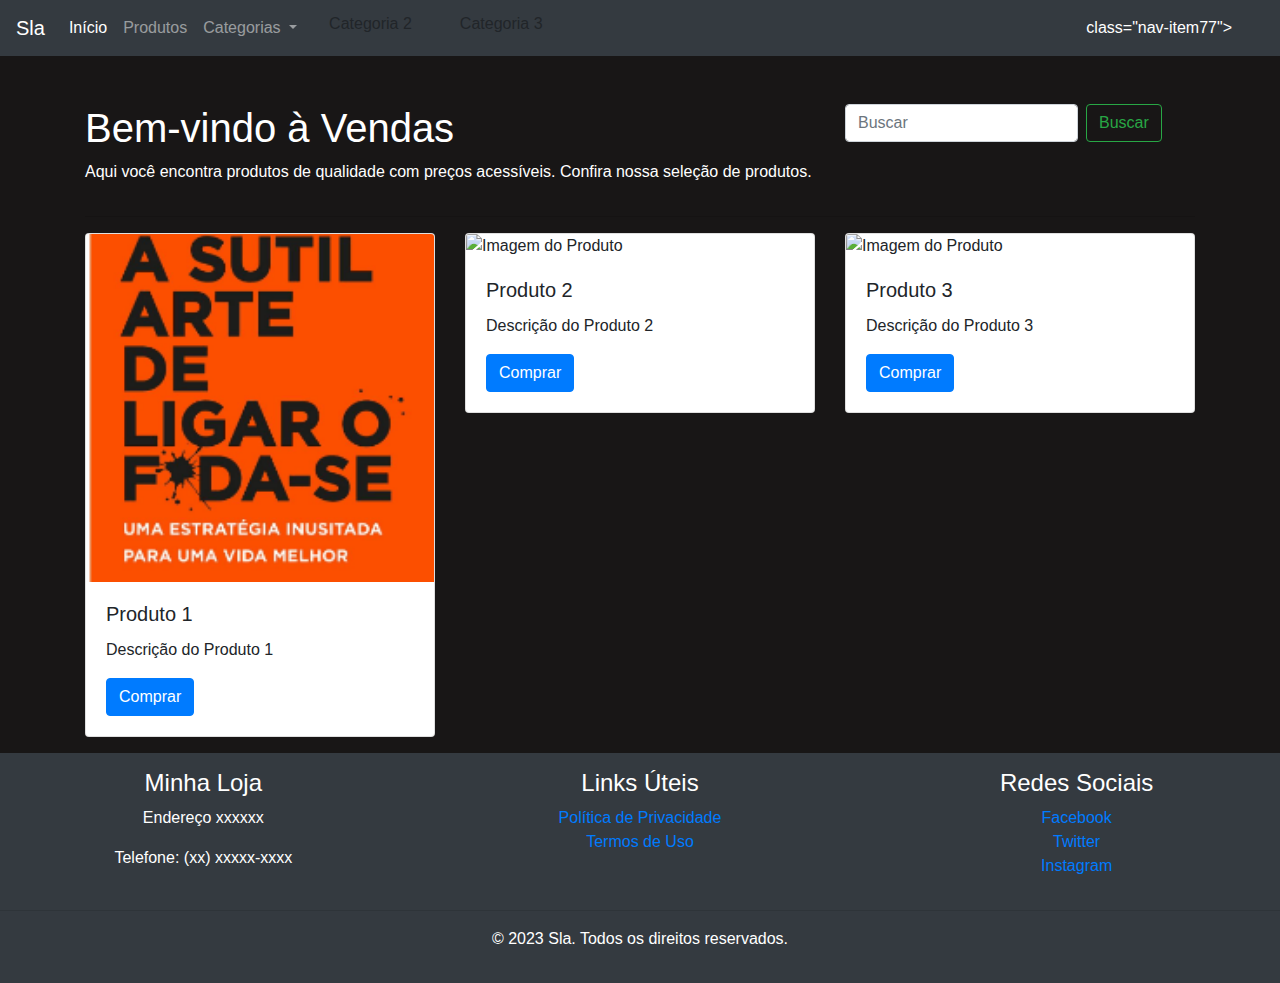
==== index.html @ 5d917686 "first commit" ====
<!DOCTYPE html>
<html>
<head>
	<title>Sla</title>
	<link rel="stylesheet" type="text/css" href="https://stackpath.bootstrapcdn.com/bootstrap/4.3.1/css/bootstrap.min.css">
	<link rel="stylesheet" type="text/css" href="style.css">
	<link rel="icon" href="icone.png" type="image/x-icon">
	<link rel="stylesheet" href="https://cdnjs.cloudflare.com/ajax/libs/font-awesome/5.15.3/css/all.min.css" integrity="sha512-7qDxStZkcV7neuIbkCJL7zMSFn9CLmfa7M+90aLw7Vq3aLcC7A8G12pJTH7RwmYa9z2I7VYFroP2CZtA39kG/Q==
" crossorigin="anonymous" /> 

</head>
<body>
	<!-- Inicio da NavBar -->
	<nav class="navbar navbar-expand-md navbar-dark bg-dark">
    	<a class="navbar-brand" href="index.html">Sla</a>
    	<button class="navbar-toggler" type="button" data-toggle="collapse" data-target="#navbarNavDropdown" aria-controls="navbarNavDropdown" aria-expanded="false" aria-label="Toggle navigation">
    	  <span class="navbar-toggler-icon"></span>
    	</button>
    	<div class="collapse navbar-collapse" id="navbarNavDropdown">
    	  <ul class="navbar-nav mr-auto">
    <li class="nav-item active">
        <a class="nav-link" href="index.html">Início</a>
    </li>
    <li class="nav-item">
        <a class="nav-link" href="#">Produtos</a>
    </li>
    <li class="nav-item dropdown">
        <a class="nav-link dropdown-toggle" href="#" id="navbarDropdownMenuLink" role="button" data-toggle="dropdown" aria-haspopup="true" aria-expanded="false">
            Categorias
        </a>
        <div class="dropdown-menu" aria-labelledby="navbarDropdownMenuLink">
            <a class="dropdown-item" href="#">Categoria 1</a>  <li> </li>
            <a class="dropdown-item" href="#">Categoria 2</a><li> </li>
            <a class="dropdown-item" href="#">Categoria 3</a>
        </div>
      <img src="" alt="" srcset="">

    </li> class="nav-item77">
        <a class="nav-link" href="carrinho.html">
            <i class="fas fa-shopping-cart"></i>
        </a>
    </li>
</ul>

    	</div>
	</nav>
	<!-- Fim da NavBar -->

	<!-- Conteúdo principal -->
	<main>
		<div class="container mt-5">
			<div class="row">
				<div class="col-md-8">
					<h1 style="color: white;">Bem-vindo à Vendas </h1>
					<p style="color: white;">Aqui você encontra produtos de qualidade com preços acessíveis. Confira nossa seleção de produtos.</p>
				</div>
				<div class="col-md-4">
					<form class="form-inline">
						<input class="form-control mr-sm-2" type="search" placeholder="Buscar" aria-label="Search">
						<button class="btn btn-outline-success my-2 my-sm-0" type="submit">Buscar</button>
					</form>
				</div>
			</div>
			<hr>
			<div class="row">
				<div class="col-md-4 mb-3">
					<div class="card">
						<img src="newphoto.png" class="card-img-top" alt="Imagem do Produto">
						<div class="card-body">
							<h5 class="card-title">Produto 1</h5>
							<p class="card-text">Descrição do Produto 1</p>
							<a href="#" class="btn btn-primary">Comprar</a>
						</div> 
					</div>
				</div>
				<div class="col-md-4 mb-3">
					<div class="card">
						<img src="https://via.placeholder.com/250x150" class="card-img-top" alt="Imagem do Produto">
						<div class="card-body">
							<h5 class="card-title">Produto 2</h5>
							<p class="card-text">Descrição do Produto 2</p>
							<a href="#" class="btn btn-primary">Comprar</a>
						</div>
					</div>
				</div>
				<div class="col-md-4 mb-2">
                    <div class="card">
						<img src="https://via.placeholder.com/250x150" class="card-img-top" alt="Imagem do Produto">
						<div class="card-body">
							<h5 class="card-title">Produto 3</h5>
							<p class="card-text">Descrição do Produto 3</p>
							<a href="#" class="btn btn-primary">Comprar</a>
						</div>
					</div>
				</div>
			</div>
		</div>
	</main>
    <!-- Rodapé -->
<footer class="bg-dark text-center text-white py-3">
	<div class="row">
        <div class="col-md-4">
            <h4>Minha Loja</h4>
            <p>Endereço xxxxxx</p>
            <p>Telefone: (xx) xxxxx-xxxx</p>
        </div>
        <div class="col-md-4">
            <h4>Links Úteis</h4>
            <ul class="list-unstyled">
                <li><a href="#">Política de Privacidade</a></li>
                <li><a href="#">Termos de Uso</a></li>
            </ul>
        </div>
        <div class="col-md-4">
            <h4>Redes Sociais</h4>
            <ul class="list-unstyled">
                <li><a href="#">Facebook</a></li>
                <li><a href="#">Twitter</a></li>
                <li><a href="#">Instagram</a></li>
            </ul>
        </div>
    </div>
        <hr>
		<p class="text-center">© 2023 Sla. Todos os direitos reservados.</p>
</footer>

<script src="https://code.jquery.com/jquery-3.3.1.slim.min.js"></script>
<script src="https://cdnjs.cloudflare.com/ajax/libs/popper.js/1.14.7/umd/popper.min.js"></script>
<script src="https://stackpath.bootstrapcdn.com/bootstrap/4.3.1/js/bootstrap.min.js"></script>
<script src="https://kit.fontawesome.com/998c60ef77.js"></script>

</body>
</html>
---- style.css ----
body{
    background-color: rgb(24, 22, 22);
}

.navbar{
    background-color: black;
    color: white;
    margin-bottom: 1rem;
}

.carousel{
    position: relative;
    margin-left: 33%;
    height: 1auto;
    width: 30rem;
    margin-bottom: 1rem;
}

.footer{
    background-color: black;
    color: white;
}

.teste{
    color: white;
}

th{
    color: white;
}

td{
    color: white;
}

.nav-item77{
    margin-left: 400%;
}
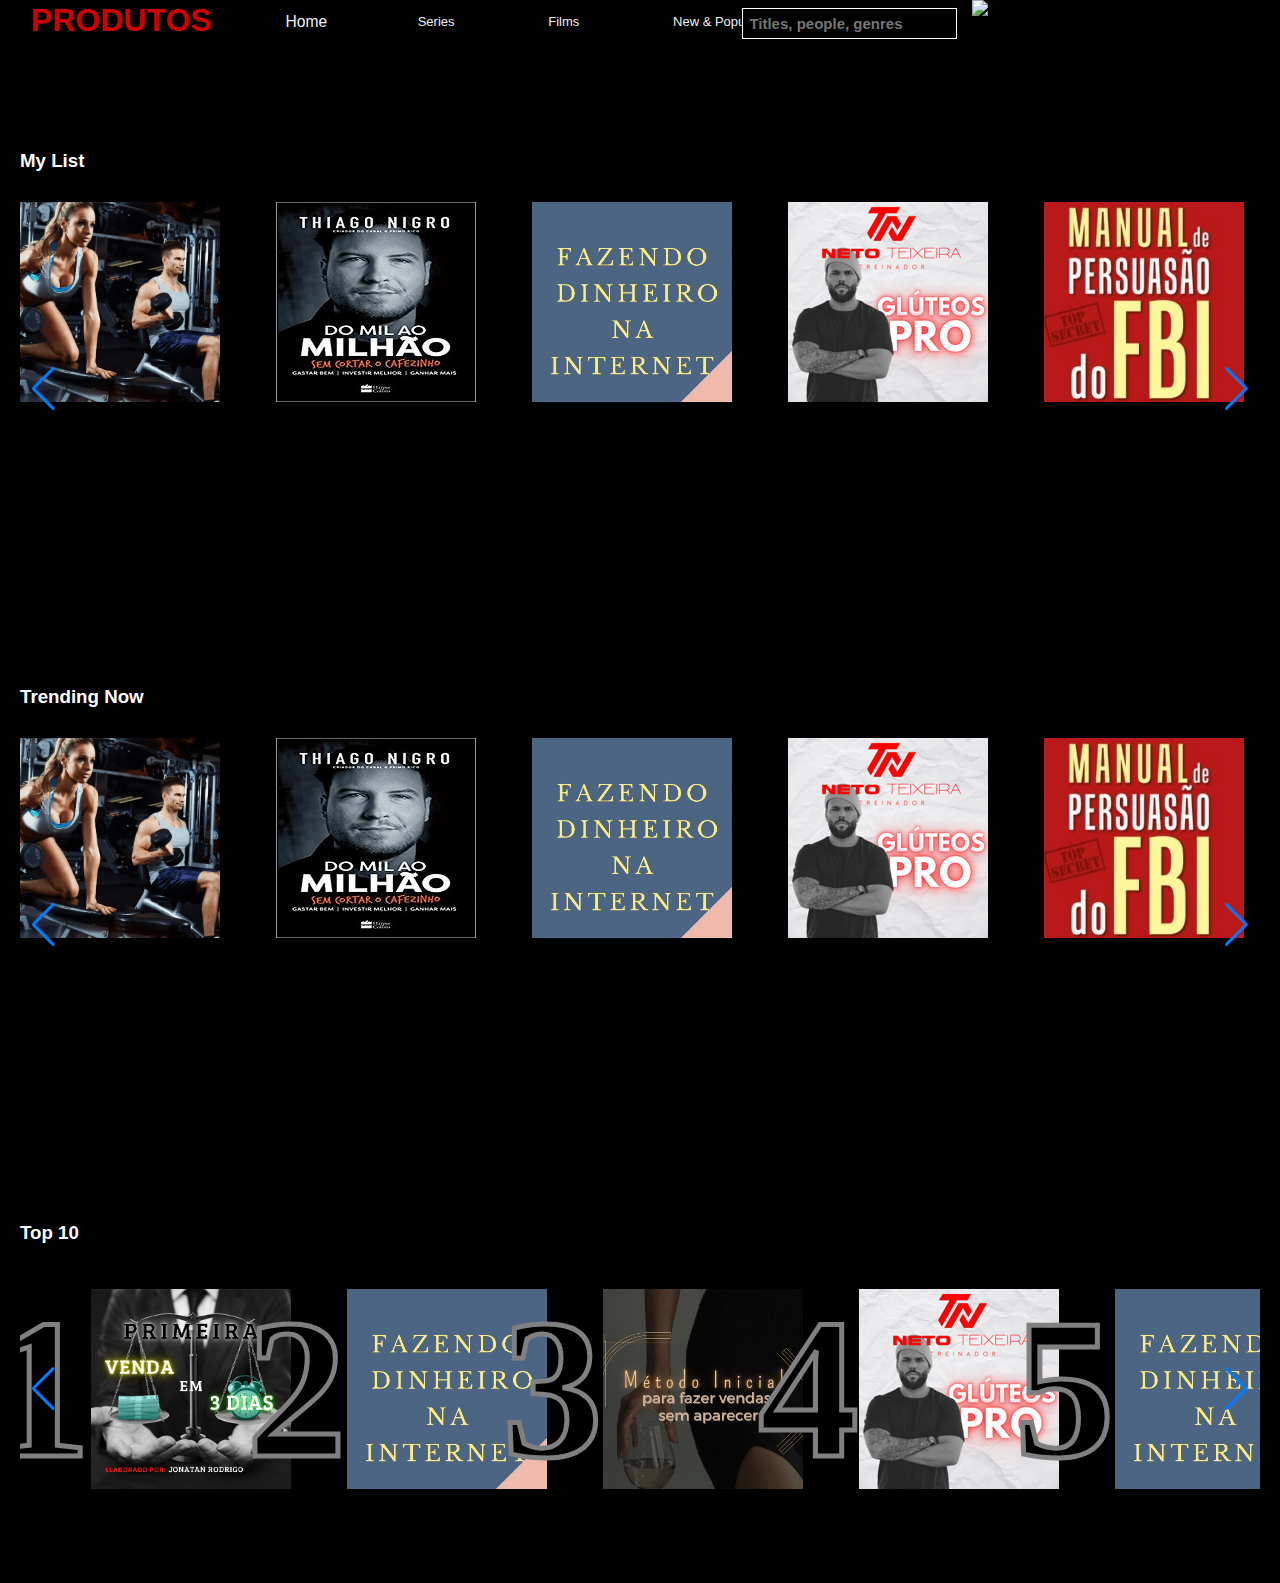
==== commit 21d815c2: "Merge ae3eabeaed6e96f64ab6e0c12afa86edb3212fa9 into f1d5b6712d629a08f9371f26db700ec0317f2b75" ====
--- a/index.html
+++ b/index.html
@@ -1,136 +1,758 @@
 <!DOCTYPE html>
-<html>
+<html lang="en">
+
 <head>
-	<title>Sla</title>
-	<link rel="stylesheet" type="text/css" href="https://stackpath.bootstrapcdn.com/bootstrap/4.3.1/css/bootstrap.min.css">
-	<link rel="stylesheet" type="text/css" href="style.css">
-	<link rel="icon" href="icone.png" type="image/x-icon">
-	<link rel="stylesheet" href="https://cdnjs.cloudflare.com/ajax/libs/font-awesome/5.15.3/css/all.min.css" integrity="sha512-7qDxStZkcV7neuIbkCJL7zMSFn9CLmfa7M+90aLw7Vq3aLcC7A8G12pJTH7RwmYa9z2I7VYFroP2CZtA39kG/Q==
-" crossorigin="anonymous" /> 
+  <meta charset="UTF-8">
+  <title>PRODUTOS</title>
+  <meta name="viewport" content="width=device-width, initial-scale=1.0">
+  <meta http-equiv="X-UA-Compatible" content="ie=edge">
+  <link rel="stylesheet" type="text/css" href="style2.css" />
+  <link rel="stylesheet" href="https://cdn.jsdelivr.net/npm/swiper@9/swiper-bundle.min.css" />
 
 </head>
+
 <body>
-	<!-- Inicio da NavBar -->
-	<nav class="navbar navbar-expand-md navbar-dark bg-dark">
-    	<a class="navbar-brand" href="index.html">Sla</a>
-    	<button class="navbar-toggler" type="button" data-toggle="collapse" data-target="#navbarNavDropdown" aria-controls="navbarNavDropdown" aria-expanded="false" aria-label="Toggle navigation">
-    	  <span class="navbar-toggler-icon"></span>
-    	</button>
-    	<div class="collapse navbar-collapse" id="navbarNavDropdown">
-    	  <ul class="navbar-nav mr-auto">
-    <li class="nav-item active">
-        <a class="nav-link" href="index.html">Início</a>
-    </li>
-    <li class="nav-item">
-        <a class="nav-link" href="#">Produtos</a>
-    </li>
-    <li class="nav-item dropdown">
-        <a class="nav-link dropdown-toggle" href="#" id="navbarDropdownMenuLink" role="button" data-toggle="dropdown" aria-haspopup="true" aria-expanded="false">
-            Categorias
-        </a>
-        <div class="dropdown-menu" aria-labelledby="navbarDropdownMenuLink">
-            <a class="dropdown-item" href="#">Categoria 1</a>  <li> </li>
-            <a class="dropdown-item" href="#">Categoria 2</a><li> </li>
-            <a class="dropdown-item" href="#">Categoria 3</a>
+  <div class="navbar">
+    <h1> PRODUTOS</h1>
+    <a class="active" href="#home">Home</a>
+    <a href="#news">Series</a>
+    <a href="#contact">Films</a>
+    <a href="#about">New & Popular</a>
+    <a href="#about">My List</a>
+    <img class="profile-icon" src="https://pbs.twimg.com/media/DmBraqkXcAA1Yco.jpg" style="width:30px;"><i
+      class="fas fa-caret-down"></i>
+    <i class="fas fa-bell fa-2x"></i>
+    <i class="fas fa-gift fa-2x"></i>
+    <i class="fas fa-search"></i>
+    <input type="text" placeholder="Titles, people, genres">
+  </div>
+
+  <div class="wrapper">
+
+    <div class="carousel">
+      <h3>My List</h3>
+      <div class="swiper">
+
+        <div class="swiper-wrapper">
+
+          <div class="swiper-slide">
+            <div class="item">
+              <div class="item-img">
+                <a
+                  href="https://sun.eduzz.com/1681670?fbclid=IwAR2tVWWvlPBi3CX-7oGKOLrrK6PlfTTOXajJvzLRfc-iSur6qMGhCodzsBI">
+                  <img src="./assets/planilhatreino.png" alt="Describe Image">
+                </a>
+              </div>
+
+              <div class="item-description">
+                <table>
+                  <tr>
+                    <td><i class="fas fa-play-circle fa-2x"></i></td>
+                    <td><i class="far fa-check-circle fa-2x"></i></td>
+                    <td><i class="far fa-thumbs-up fa-2x"></i></td>
+                    <td><i class="far fa-thumbs-down fa-2x"></i></td>
+                    <td><i class="fas fa-chevron-circle-down fa-2x"></i></td>
+                  </tr>
+                </table>
+                <li><span>89% likes</span> </li>
+                <li>••••••••••••••••••••••</li>
+                <li>••••••••••••••••••••••</li>
+                <li>••••••••••••••••••••••</li>
+                <li>••••••••••••••••••••••</li>
+                <li>••••••••••••••••••••••</li>
+                <li>••••••••••••••••••••••</li>
+              </div>
+            </div>
+          </div>
+
+          <div class="swiper-slide">
+            <div class="item">
+              <div class="item-img">
+                <a
+                  href="https://sun.eduzz.com/1681670?fbclid=IwAR2tVWWvlPBi3CX-7oGKOLrrK6PlfTTOXajJvzLRfc-iSur6qMGhCodzsBI">
+                  <img src="./assets/domilaomilhao.PNG.png" alt="Describe Image">
+                </a>
+              </div>
+
+              <div class="item-description">
+                <table>
+                  <tr>
+                    <td><i class="fas fa-play-circle fa-2x"></i></td>
+                    <td><i class="far fa-check-circle fa-2x"></i></td>
+                    <td><i class="far fa-thumbs-up fa-2x"></i></td>
+                    <td><i class="far fa-thumbs-down fa-2x"></i></td>
+                    <td><i class="fas fa-chevron-circle-down fa-2x"></i></td>
+                  </tr>
+                </table>
+                <li><span>89% likes</span> </li>
+                <li>••••••••••••••••••••••</li>
+                <li>••••••••••••••••••••••</li>
+                <li>••••••••••••••••••••••</li>
+                <li>••••••••••••••••••••••</li>
+                <li>••••••••••••••••••••••</li>
+                <li>••••••••••••••••••••••</li>
+              </div>
+            </div>
+          </div>
+
+          <div class="swiper-slide">
+            <div class="item">
+              <div class="item-img">
+                <a
+                  href="https://sun.eduzz.com/1681670?fbclid=IwAR2tVWWvlPBi3CX-7oGKOLrrK6PlfTTOXajJvzLRfc-iSur6qMGhCodzsBI">
+                  <img src="./assets/fazendodinheiro.png" alt="Describe Image">
+                </a>
+              </div>
+
+              <div class="item-description">
+                <table>
+                  <tr>
+                    <td><i class="fas fa-play-circle fa-2x"></i></td>
+                    <td><i class="far fa-check-circle fa-2x"></i></td>
+                    <td><i class="far fa-thumbs-up fa-2x"></i></td>
+                    <td><i class="far fa-thumbs-down fa-2x"></i></td>
+                    <td><i class="fas fa-chevron-circle-down fa-2x"></i></td>
+                  </tr>
+                </table>
+                <li><span>89% likes</span> </li>
+                <li>••••••••••••••••••••••</li>
+                <li>••••••••••••••••••••••</li>
+                <li>••••••••••••••••••••••</li>
+                <li>••••••••••••••••••••••</li>
+                <li>••••••••••••••••••••••</li>
+                <li>••••••••••••••••••••••</li>
+              </div>
+            </div>
+          </div>
+
+          <div class="swiper-slide">
+            <div class="item">
+              <div class="item-img">
+                <a
+                  href="https://sun.eduzz.com/1681670?fbclid=IwAR2tVWWvlPBi3CX-7oGKOLrrK6PlfTTOXajJvzLRfc-iSur6qMGhCodzsBI">
+                  <img src="./assets/gluteospro.PNG (5).png" alt="Describe Image">
+                </a>
+              </div>
+
+              <div class="item-description">
+                <table>
+                  <tr>
+                    <td><i class="fas fa-play-circle fa-2x"></i></td>
+                    <td><i class="far fa-check-circle fa-2x"></i></td>
+                    <td><i class="far fa-thumbs-up fa-2x"></i></td>
+                    <td><i class="far fa-thumbs-down fa-2x"></i></td>
+                    <td><i class="fas fa-chevron-circle-down fa-2x"></i></td>
+                  </tr>
+                </table>
+                <li><span>89% likes</span> </li>
+                <li>••••••••••••••••••••••</li>
+                <li>••••••••••••••••••••••</li>
+                <li>••••••••••••••••••••••</li>
+                <li>••••••••••••••••••••••</li>
+                <li>••••••••••••••••••••••</li>
+                <li>••••••••••••••••••••••</li>
+              </div>
+            </div>
+          </div>
+
+          <div class="swiper-slide">
+            <div class="item">
+              <div class="item-img">
+                <a
+                  href="https://sun.eduzz.com/1681670?fbclid=IwAR2tVWWvlPBi3CX-7oGKOLrrK6PlfTTOXajJvzLRfc-iSur6qMGhCodzsBI">
+                  <img src="./assets/manual.PNG.png" alt="Describe Image">
+                </a>
+              </div>
+
+              <div class="item-description">
+                <table>
+                  <tr>
+                    <td><i class="fas fa-play-circle fa-2x"></i></td>
+                    <td><i class="far fa-check-circle fa-2x"></i></td>
+                    <td><i class="far fa-thumbs-up fa-2x"></i></td>
+                    <td><i class="far fa-thumbs-down fa-2x"></i></td>
+                    <td><i class="fas fa-chevron-circle-down fa-2x"></i></td>
+                  </tr>
+                </table>
+                <li><span>89% likes</span> </li>
+                <li>••••••••••••••••••••••</li>
+                <li>••••••••••••••••••••••</li>
+                <li>••••••••••••••••••••••</li>
+                <li>••••••••••••••••••••••</li>
+                <li>••••••••••••••••••••••</li>
+                <li>••••••••••••••••••••••</li>
+              </div>
+            </div>
+          </div>
+
+          <div class="swiper-slide">
+            <div class="item">
+              <div class="item-img">
+                <a
+                  href="https://sun.eduzz.com/1681670?fbclid=IwAR2tVWWvlPBi3CX-7oGKOLrrK6PlfTTOXajJvzLRfc-iSur6qMGhCodzsBI">
+                  <img src="./assets/Novosmilionarios.PNG.png" alt="Describe Image">
+                </a>
+              </div>
+
+              <div class="item-description">
+                <table>
+                  <tr>
+                    <td><i class="fas fa-play-circle fa-2x"></i></td>
+                    <td><i class="far fa-check-circle fa-2x"></i></td>
+                    <td><i class="far fa-thumbs-up fa-2x"></i></td>
+                    <td><i class="far fa-thumbs-down fa-2x"></i></td>
+                    <td><i class="fas fa-chevron-circle-down fa-2x"></i></td>
+                  </tr>
+                </table>
+                <li><span>89% likes</span> </li>
+                <li>••••••••••••••••••••••</li>
+                <li>••••••••••••••••••••••</li>
+                <li>••••••••••••••••••••••</li>
+                <li>••••••••••••••••••••••</li>
+                <li>••••••••••••••••••••••</li>
+                <li>••••••••••••••••••••••</li>
+              </div>
+            </div>
+          </div>
+
+          <div class="swiper-slide">
+            <div class="item">
+              <div class="item-img">
+                <a
+                  href="https://sun.eduzz.com/1681670?fbclid=IwAR2tVWWvlPBi3CX-7oGKOLrrK6PlfTTOXajJvzLRfc-iSur6qMGhCodzsBI">
+                  <img src="./assets/primeiravenda.PNG.png" alt="Describe Image">
+                </a>
+              </div>
+
+              <div class="item-description">
+                <table>
+                  <tr>
+                    <td><i class="fas fa-play-circle fa-2x"></i></td>
+                    <td><i class="far fa-check-circle fa-2x"></i></td>
+                    <td><i class="far fa-thumbs-up fa-2x"></i></td>
+                    <td><i class="far fa-thumbs-down fa-2x"></i></td>
+                    <td><i class="fas fa-chevron-circle-down fa-2x"></i></td>
+                  </tr>
+                </table>
+                <li><span>89% likes</span> </li>
+                <li>••••••••••••••••••••••</li>
+                <li>••••••••••••••••••••••</li>
+                <li>••••••••••••••••••••••</li>
+                <li>••••••••••••••••••••••</li>
+                <li>••••••••••••••••••••••</li>
+                <li>••••••••••••••••••••••</li>
+              </div>
+            </div>
+          </div>
+
+          <div class="swiper-slide">
+            <div class="item">
+              <div class="item-img">
+                <a
+                  href="https://sun.eduzz.com/1681670?fbclid=IwAR2tVWWvlPBi3CX-7oGKOLrrK6PlfTTOXajJvzLRfc-iSur6qMGhCodzsBI">
+                  <img src="./assets/sutilartedeligarofodase.PNG.png" alt="Describe Image">
+                </a>
+              </div>
+
+              <div class="item-description">
+                <table>
+                  <tr>
+                    <td><i class="fas fa-play-circle fa-2x"></i></td>
+                    <td><i class="far fa-check-circle fa-2x"></i></td>
+                    <td><i class="far fa-thumbs-up fa-2x"></i></td>
+                    <td><i class="far fa-thumbs-down fa-2x"></i></td>
+                    <td><i class="fas fa-chevron-circle-down fa-2x"></i></td>
+                  </tr>
+                </table>
+                <li><span>89% likes</span> </li>
+                <li>••••••••••••••••••••••</li>
+                <li>••••••••••••••••••••••</li>
+                <li>••••••••••••••••••••••</li>
+                <li>••••••••••••••••••••••</li>
+                <li>••••••••••••••••••••••</li>
+                <li>••••••••••••••••••••••</li>
+              </div>
+            </div>
+          </div>
+
+          <div class="swiper-slide">
+            <div class="item">
+              <div class="item-img">
+                <a
+                  href="https://sun.eduzz.com/1681670?fbclid=IwAR2tVWWvlPBi3CX-7oGKOLrrK6PlfTTOXajJvzLRfc-iSur6qMGhCodzsBI">
+                  <img src="./assets/primeiravenda .png" alt="Describe Image">
+                </a>
+              </div>
+
+              <div class="item-description">
+                <table>
+                  <tr>
+                    <td><i class="fas fa-play-circle fa-2x"></i></td>
+                    <td><i class="far fa-check-circle fa-2x"></i></td>
+                    <td><i class="far fa-thumbs-up fa-2x"></i></td>
+                    <td><i class="far fa-thumbs-down fa-2x"></i></td>
+                    <td><i class="fas fa-chevron-circle-down fa-2x"></i></td>
+                  </tr>
+                </table>
+                <li><span>89% likes</span> </li>
+                <li>••••••••••••••••••••••</li>
+                <li>••••••••••••••••••••••</li>
+                <li>••••••••••••••••••••••</li>
+                <li>••••••••••••••••••••••</li>
+                <li>••••••••••••••••••••••</li>
+                <li>••••••••••••••••••••••</li>
+              </div>
+            </div>
+          </div>
+
+          <div class="swiper-slide">
+            <div class="item">
+              <div class="item-img">
+                <a
+                  href="https://sun.eduzz.com/1681670?fbclid=IwAR2tVWWvlPBi3CX-7oGKOLrrK6PlfTTOXajJvzLRfc-iSur6qMGhCodzsBI">
+                  <img src="./assets/pairicoepaipobre.PNG.png" alt="Describe Image">
+                </a>
+              </div>
+
+              <div class="item-description">
+                <table>
+                  <tr>
+                    <td><i class="fas fa-play-circle fa-2x"></i></td>
+                    <td><i class="far fa-check-circle fa-2x"></i></td>
+                    <td><i class="far fa-thumbs-up fa-2x"></i></td>
+                    <td><i class="far fa-thumbs-down fa-2x"></i></td>
+                    <td><i class="fas fa-chevron-circle-down fa-2x"></i></td>
+                  </tr>
+                </table>
+                <li><span>89% likes</span> </li>
+                <li>••••••••••••••••••••••</li>
+                <li>••••••••••••••••••••••</li>
+                <li>••••••••••••••••••••••</li>
+                <li>••••••••••••••••••••••</li>
+                <li>••••••••••••••••••••••</li>
+                <li>••••••••••••••••••••••</li>
+              </div>
+            </div>
+          </div>
         </div>
-      <img src="" alt="" srcset="">
-
-    </li> class="nav-item77">
-        <a class="nav-link" href="carrinho.html">
-            <i class="fas fa-shopping-cart"></i>
-        </a>
-    </li>
-</ul>
-
-    	</div>
-	</nav>
-	<!-- Fim da NavBar -->
-
-	<!-- Conteúdo principal -->
-	<main>
-		<div class="container mt-5">
-			<div class="row">
-				<div class="col-md-8">
-					<h1 style="color: white;">Bem-vindo à Vendas </h1>
-					<p style="color: white;">Aqui você encontra produtos de qualidade com preços acessíveis. Confira nossa seleção de produtos.</p>
-				</div>
-				<div class="col-md-4">
-					<form class="form-inline">
-						<input class="form-control mr-sm-2" type="search" placeholder="Buscar" aria-label="Search">
-						<button class="btn btn-outline-success my-2 my-sm-0" type="submit">Buscar</button>
-					</form>
-				</div>
-			</div>
-			<hr>
-			<div class="row">
-				<div class="col-md-4 mb-3">
-					<div class="card">
-						<img src="newphoto.png" class="card-img-top" alt="Imagem do Produto">
-						<div class="card-body">
-							<h5 class="card-title">Produto 1</h5>
-							<p class="card-text">Descrição do Produto 1</p>
-							<a href="#" class="btn btn-primary">Comprar</a>
-						</div> 
-					</div>
-				</div>
-				<div class="col-md-4 mb-3">
-					<div class="card">
-						<img src="https://via.placeholder.com/250x150" class="card-img-top" alt="Imagem do Produto">
-						<div class="card-body">
-							<h5 class="card-title">Produto 2</h5>
-							<p class="card-text">Descrição do Produto 2</p>
-							<a href="#" class="btn btn-primary">Comprar</a>
-						</div>
-					</div>
-				</div>
-				<div class="col-md-4 mb-2">
-                    <div class="card">
-						<img src="https://via.placeholder.com/250x150" class="card-img-top" alt="Imagem do Produto">
-						<div class="card-body">
-							<h5 class="card-title">Produto 3</h5>
-							<p class="card-text">Descrição do Produto 3</p>
-							<a href="#" class="btn btn-primary">Comprar</a>
-						</div>
-					</div>
-				</div>
-			</div>
-		</div>
-	</main>
-    <!-- Rodapé -->
-<footer class="bg-dark text-center text-white py-3">
-	<div class="row">
-        <div class="col-md-4">
-            <h4>Minha Loja</h4>
-            <p>Endereço xxxxxx</p>
-            <p>Telefone: (xx) xxxxx-xxxx</p>
+
+        <div class="swiper-button-prev "></div>
+        <div class="swiper-button-next "></div>
+
+        <div class="swiper-scrollbar"></div>
+      </div>
+    </div>
+
+    <div class="carousel">
+      <h3> Trending Now</h3>
+      <div class="swiper">
+
+        <div class="swiper-wrapper">
+
+          <div class="swiper-slide">
+            <div class="item">
+              <div class="item-img">
+                <a
+                  href="https://sun.eduzz.com/1681670?fbclid=IwAR2tVWWvlPBi3CX-7oGKOLrrK6PlfTTOXajJvzLRfc-iSur6qMGhCodzsBI">
+                  <img src="./assets/planilhatreino.png" alt="Describe Image">
+                </a>
+              </div>
+
+              <div class="item-description">
+                <table>
+                  <tr>
+                    <td><i class="fas fa-play-circle fa-2x"></i></td>
+                    <td><i class="far fa-check-circle fa-2x"></i></td>
+                    <td><i class="far fa-thumbs-up fa-2x"></i></td>
+                    <td><i class="far fa-thumbs-down fa-2x"></i></td>
+                    <td><i class="fas fa-chevron-circle-down fa-2x"></i></td>
+                  </tr>
+                </table>
+                <li><span>89% likes</span> </li>
+                <li>••••••••••••••••••••••</li>
+                <li>••••••••••••••••••••••</li>
+                <li>••••••••••••••••••••••</li>
+                <li>••••••••••••••••••••••</li>
+                <li>••••••••••••••••••••••</li>
+                <li>••••••••••••••••••••••</li>
+              </div>
+            </div>
+          </div>
+
+          <div class="swiper-slide">
+            <div class="item">
+              <div class="item-img">
+                <a
+                  href="https://sun.eduzz.com/1681670?fbclid=IwAR2tVWWvlPBi3CX-7oGKOLrrK6PlfTTOXajJvzLRfc-iSur6qMGhCodzsBI">
+                  <img src="./assets/domilaomilhao.PNG.png" alt="Describe Image">
+                </a>
+              </div>
+
+              <div class="item-description">
+                <table>
+                  <tr>
+                    <td><i class="fas fa-play-circle fa-2x"></i></td>
+                    <td><i class="far fa-check-circle fa-2x"></i></td>
+                    <td><i class="far fa-thumbs-up fa-2x"></i></td>
+                    <td><i class="far fa-thumbs-down fa-2x"></i></td>
+                    <td><i class="fas fa-chevron-circle-down fa-2x"></i></td>
+                  </tr>
+                </table>
+                <li><span>89% likes</span> </li>
+                <li>••••••••••••••••••••••</li>
+                <li>••••••••••••••••••••••</li>
+                <li>••••••••••••••••••••••</li>
+                <li>••••••••••••••••••••••</li>
+                <li>••••••••••••••••••••••</li>
+                <li>••••••••••••••••••••••</li>
+              </div>
+            </div>
+          </div>
+
+          <div class="swiper-slide">
+            <div class="item">
+              <div class="item-img">
+                <a
+                  href="https://sun.eduzz.com/1681670?fbclid=IwAR2tVWWvlPBi3CX-7oGKOLrrK6PlfTTOXajJvzLRfc-iSur6qMGhCodzsBI">
+                  <img src="./assets/fazendodinheiro.png" alt="Describe Image">
+                </a>
+              </div>
+
+              <div class="item-description">
+                <table>
+                  <tr>
+                    <td><i class="fas fa-play-circle fa-2x"></i></td>
+                    <td><i class="far fa-check-circle fa-2x"></i></td>
+                    <td><i class="far fa-thumbs-up fa-2x"></i></td>
+                    <td><i class="far fa-thumbs-down fa-2x"></i></td>
+                    <td><i class="fas fa-chevron-circle-down fa-2x"></i></td>
+                  </tr>
+                </table>
+                <li><span>89% likes</span> </li>
+                <li>••••••••••••••••••••••</li>
+                <li>••••••••••••••••••••••</li>
+                <li>••••••••••••••••••••••</li>
+                <li>••••••••••••••••••••••</li>
+                <li>••••••••••••••••••••••</li>
+                <li>••••••••••••••••••••••</li>
+              </div>
+            </div>
+          </div>
+
+          <div class="swiper-slide">
+            <div class="item">
+              <div class="item-img">
+                <a
+                  href="https://sun.eduzz.com/1681670?fbclid=IwAR2tVWWvlPBi3CX-7oGKOLrrK6PlfTTOXajJvzLRfc-iSur6qMGhCodzsBI">
+                  <img src="./assets/gluteospro.PNG (5).png" alt="Describe Image">
+                </a>
+              </div>
+
+              <div class="item-description">
+                <table>
+                  <tr>
+                    <td><i class="fas fa-play-circle fa-2x"></i></td>
+                    <td><i class="far fa-check-circle fa-2x"></i></td>
+                    <td><i class="far fa-thumbs-up fa-2x"></i></td>
+                    <td><i class="far fa-thumbs-down fa-2x"></i></td>
+                    <td><i class="fas fa-chevron-circle-down fa-2x"></i></td>
+                  </tr>
+                </table>
+                <li><span>89% likes</span> </li>
+                <li>••••••••••••••••••••••</li>
+                <li>••••••••••••••••••••••</li>
+                <li>••••••••••••••••••••••</li>
+                <li>••••••••••••••••••••••</li>
+                <li>••••••••••••••••••••••</li>
+                <li>••••••••••••••••••••••</li>
+              </div>
+            </div>
+          </div>
+
+          <div class="swiper-slide">
+            <div class="item">
+              <div class="item-img">
+                <a
+                  href="https://sun.eduzz.com/1681670?fbclid=IwAR2tVWWvlPBi3CX-7oGKOLrrK6PlfTTOXajJvzLRfc-iSur6qMGhCodzsBI">
+                  <img src="./assets/manual.PNG.png" alt="Describe Image">
+                </a>
+              </div>
+
+              <div class="item-description">
+                <table>
+                  <tr>
+                    <td><i class="fas fa-play-circle fa-2x"></i></td>
+                    <td><i class="far fa-check-circle fa-2x"></i></td>
+                    <td><i class="far fa-thumbs-up fa-2x"></i></td>
+                    <td><i class="far fa-thumbs-down fa-2x"></i></td>
+                    <td><i class="fas fa-chevron-circle-down fa-2x"></i></td>
+                  </tr>
+                </table>
+                <li><span>89% likes</span> </li>
+                <li>••••••••••••••••••••••</li>
+                <li>••••••••••••••••••••••</li>
+                <li>••••••••••••••••••••••</li>
+                <li>••••••••••••••••••••••</li>
+                <li>••••••••••••••••••••••</li>
+                <li>••••••••••••••••••••••</li>
+              </div>
+            </div>
+          </div>
+
+          <div class="swiper-slide">
+            <div class="item">
+              <div class="item-img">
+                <a
+                  href="https://sun.eduzz.com/1681670?fbclid=IwAR2tVWWvlPBi3CX-7oGKOLrrK6PlfTTOXajJvzLRfc-iSur6qMGhCodzsBI">
+                  <img src="./assets/Novosmilionarios.PNG.png" alt="Describe Image">
+                </a>
+              </div>
+
+              <div class="item-description">
+                <table>
+                  <tr>
+                    <td><i class="fas fa-play-circle fa-2x"></i></td>
+                    <td><i class="far fa-check-circle fa-2x"></i></td>
+                    <td><i class="far fa-thumbs-up fa-2x"></i></td>
+                    <td><i class="far fa-thumbs-down fa-2x"></i></td>
+                    <td><i class="fas fa-chevron-circle-down fa-2x"></i></td>
+                  </tr>
+                </table>
+                <li><span>89% likes</span> </li>
+                <li>••••••••••••••••••••••</li>
+                <li>••••••••••••••••••••••</li>
+                <li>••••••••••••••••••••••</li>
+                <li>••••••••••••••••••••••</li>
+                <li>••••••••••••••••••••••</li>
+                <li>••••••••••••••••••••••</li>
+              </div>
+            </div>
+          </div>
+
+          <div class="swiper-slide">
+            <div class="item">
+              <div class="item-img">
+                <a
+                  href="https://sun.eduzz.com/1681670?fbclid=IwAR2tVWWvlPBi3CX-7oGKOLrrK6PlfTTOXajJvzLRfc-iSur6qMGhCodzsBI">
+                  <img src="./assets/primeiravenda.PNG.png" alt="Describe Image">
+                </a>
+              </div>
+
+              <div class="item-description">
+                <table>
+                  <tr>
+                    <td><i class="fas fa-play-circle fa-2x"></i></td>
+                    <td><i class="far fa-check-circle fa-2x"></i></td>
+                    <td><i class="far fa-thumbs-up fa-2x"></i></td>
+                    <td><i class="far fa-thumbs-down fa-2x"></i></td>
+                    <td><i class="fas fa-chevron-circle-down fa-2x"></i></td>
+                  </tr>
+                </table>
+                <li><span>89% likes</span> </li>
+                <li>••••••••••••••••••••••</li>
+                <li>••••••••••••••••••••••</li>
+                <li>••••••••••••••••••••••</li>
+                <li>••••••••••••••••••••••</li>
+                <li>••••••••••••••••••••••</li>
+                <li>••••••••••••••••••••••</li>
+              </div>
+            </div>
+          </div>
+
+          <div class="swiper-slide">
+            <div class="item">
+              <div class="item-img">
+                <a
+                  href="https://sun.eduzz.com/1681670?fbclid=IwAR2tVWWvlPBi3CX-7oGKOLrrK6PlfTTOXajJvzLRfc-iSur6qMGhCodzsBI">
+                  <img src="./assets/sutilartedeligarofodase.PNG.png" alt="Describe Image">
+                </a>
+              </div>
+
+              <div class="item-description">
+                <table>
+                  <tr>
+                    <td><i class="fas fa-play-circle fa-2x"></i></td>
+                    <td><i class="far fa-check-circle fa-2x"></i></td>
+                    <td><i class="far fa-thumbs-up fa-2x"></i></td>
+                    <td><i class="far fa-thumbs-down fa-2x"></i></td>
+                    <td><i class="fas fa-chevron-circle-down fa-2x"></i></td>
+                  </tr>
+                </table>
+                <li><span>89% likes</span> </li>
+                <li>••••••••••••••••••••••</li>
+                <li>••••••••••••••••••••••</li>
+                <li>••••••••••••••••••••••</li>
+                <li>••••••••••••••••••••••</li>
+                <li>••••••••••••••••••••••</li>
+                <li>••••••••••••••••••••••</li>
+              </div>
+            </div>
+          </div>
+
+          <div class="swiper-slide">
+            <div class="item">
+              <div class="item-img">
+                <a
+                  href="https://sun.eduzz.com/1681670?fbclid=IwAR2tVWWvlPBi3CX-7oGKOLrrK6PlfTTOXajJvzLRfc-iSur6qMGhCodzsBI">
+                  <img src="./assets/primeiravenda .png" alt="Describe Image">
+                </a>
+              </div>
+
+              <div class="item-description">
+                <table>
+                  <tr>
+                    <td><i class="fas fa-play-circle fa-2x"></i></td>
+                    <td><i class="far fa-check-circle fa-2x"></i></td>
+                    <td><i class="far fa-thumbs-up fa-2x"></i></td>
+                    <td><i class="far fa-thumbs-down fa-2x"></i></td>
+                    <td><i class="fas fa-chevron-circle-down fa-2x"></i></td>
+                  </tr>
+                </table>
+                <li><span>89% likes</span> </li>
+                <li>••••••••••••••••••••••</li>
+                <li>••••••••••••••••••••••</li>
+                <li>••••••••••••••••••••••</li>
+                <li>••••••••••••••••••••••</li>
+                <li>••••••••••••••••••••••</li>
+                <li>••••••••••••••••••••••</li>
+              </div>
+            </div>
+          </div>
+
+          <div class="swiper-slide">
+            <div class="item">
+              <div class="item-img">
+                <a
+                  href="https://sun.eduzz.com/1681670?fbclid=IwAR2tVWWvlPBi3CX-7oGKOLrrK6PlfTTOXajJvzLRfc-iSur6qMGhCodzsBI">
+                  <img src="./assets/pairicoepaipobre.PNG.png" alt="Describe Image">
+                </a>
+              </div>
+
+              <div class="item-description">
+                <table>
+                  <tr>
+                    <td><i class="fas fa-play-circle fa-2x"></i></td>
+                    <td><i class="far fa-check-circle fa-2x"></i></td>
+                    <td><i class="far fa-thumbs-up fa-2x"></i></td>
+                    <td><i class="far fa-thumbs-down fa-2x"></i></td>
+                    <td><i class="fas fa-chevron-circle-down fa-2x"></i></td>
+                  </tr>
+                </table>
+                <li><span>89% likes</span> </li>
+                <li>••••••••••••••••••••••</li>
+                <li>••••••••••••••••••••••</li>
+                <li>••••••••••••••••••••••</li>
+                <li>••••••••••••••••••••••</li>
+                <li>••••••••••••••••••••••</li>
+                <li>••••••••••••••••••••••</li>
+              </div>
+            </div>
+          </div>
         </div>
-        <div class="col-md-4">
-            <h4>Links Úteis</h4>
-            <ul class="list-unstyled">
-                <li><a href="#">Política de Privacidade</a></li>
-                <li><a href="#">Termos de Uso</a></li>
-            </ul>
+
+        <div class="swiper-button-prev "></div>
+        <div class="swiper-button-next "></div>
+
+        <div class="swiper-scrollbar"></div>
+      </div>
+    </div>
+
+    <div class="carousel">
+      <h3> Top 10 </h3>
+      <div class="swiper">
+        <div class="swiper-wrapper">
+
+          <div class="swiper-slide">
+            <div class="top-box">
+              <span class="numbers">1</span>
+              <img src="./assets/primeiravenda.PNG.png">
+            </div>
+          </div>
+
+          <div class="swiper-slide">
+            <div class="top-box">
+              <span class="numbers">2</span>
+              <img src="./assets/fazendodinheiro.png">
+            </div>
+          </div>
+
+          <div class="swiper-slide">
+            <div class="top-box">
+              <span class="numbers">3</span>
+              <img src="./assets/vendersemaparecer.PNG.png">
+            </div>
+          </div>
+
+          <div class="swiper-slide">
+            <div class="top-box">
+              <span class="numbers">4</span>
+              <img src="./assets/gluteospro.PNG (5).png">
+            </div>
+          </div>
+
+          <div class="swiper-slide">
+            <div class="top-box">
+              <span class="numbers">5</span>
+              <img src="./assets/fazendodinheiro.png">
+            </div>
+
+          </div>
+
+          <div class="swiper-slide">
+            <div class="top-box">
+              <span class="numbers">6</span>
+              <img src="./assets/primeiravendaemsegredos.PNG.png">
+            </div>
+          </div>
+
+          <div class="swiper-slide">
+            <div class="top-box">
+              <span class="numbers">7</span>
+              <img src="./assets/manual.PNG.png">
+            </div>
+          </div>
+
+          <div class="swiper-slide">
+            <div class="top-box">
+              <span class="numbers">8</span>
+              <img src="./assets/primeiravenda.PNG.png">
+            </div>
+          </div>
+
+          <div class="swiper-slide">
+            <div class="top-box">
+              <span class="numbers">9</span>
+              <img src="./assets/vendersemaparecer.PNG.png">
+            </div>
+          </div>
+
+          <div class="swiper-slide">
+            <div class="top-box">
+              <span class="numbers">10</span>
+              <img src="./assets/manual.PNG.png">
+            </div>
+          </div>
+
+
+
+
+
         </div>
-        <div class="col-md-4">
-            <h4>Redes Sociais</h4>
-            <ul class="list-unstyled">
-                <li><a href="#">Facebook</a></li>
-                <li><a href="#">Twitter</a></li>
-                <li><a href="#">Instagram</a></li>
-            </ul>
-        </div>
+        <!-- If we need pagination -->
+        <!-- <div class="swiper-pagination"></div> -->
+
+        <!-- If we need navigation buttons -->
+        <div class="swiper-button-prev"></div>
+        <div class="swiper-button-next"></div>
+
+        <!-- If we need scrollbar -->
+        <div class="swiper-scrollbar"></div>
+      </div>
     </div>
-        <hr>
-		<p class="text-center">© 2023 Sla. Todos os direitos reservados.</p>
-</footer>
-
-<script src="https://code.jquery.com/jquery-3.3.1.slim.min.js"></script>
-<script src="https://cdnjs.cloudflare.com/ajax/libs/popper.js/1.14.7/umd/popper.min.js"></script>
-<script src="https://stackpath.bootstrapcdn.com/bootstrap/4.3.1/js/bootstrap.min.js"></script>
-<script src="https://kit.fontawesome.com/998c60ef77.js"></script>
-
+
+  </div>
+  <script src="https://cdn.jsdelivr.net/npm/swiper@9/swiper-bundle.min.js"></script>
+  <script src="./script.js"></script>
 </body>
-</html>
-
-            
-
+
+</html>--- a/style2.css
+++ b/style2.css
@@ -0,0 +1,163 @@
+* {
+	margin: 0;
+	padding: 0;
+	box-sizing: border-box;
+	-webkit-font-smoothing: antialiased;
+	-moz-osx-font-smoothing: grayscale;
+}
+
+.swiper {
+	width: 100%;
+	padding-block: 3rem !important;
+}
+
+:root {
+	font-size: 62.5%;
+	--zoom-in: 1.2;
+}
+
+body {
+	font-size: 1.6rem;
+	background-color: #000;
+	padding: 50px 20px;
+}
+
+html {
+	scroll-behavior: smooth;
+	overflow-x: hidden;
+	font-family: Arial, sans-serif;
+}
+
+.scroll-container {
+	overflow: overlay;
+}
+
+::-webkit-scrollbar {
+	width: 10px;
+}
+
+::-webkit-scrollbar-track {
+	background-color: transparent;
+}
+
+::-webkit-scrollbar-thumb {
+	background-color: #ffffff37;
+	border-radius: 5px;
+}
+
+.navbar {
+	overflow: hidden;
+	display: flex;
+	justify-content: space-around;
+	position: fixed;
+	z-index: 100;
+	top: 0;
+	left: 0;
+	right: 0;
+	background-color: #000;
+}
+
+.navbar h1 {
+	color: #d00000;
+	display: inline;
+	float: left;
+	margin-top: 2px;
+}
+
+.navbar a {
+	float: left;
+	color: #f2f2f2;
+	text-align: center;
+	padding: 14px 16px;
+	text-decoration: none;
+	font-size: 13px;
+}
+
+.navbar input[type='text'] {
+	padding: 6px;
+	border: 1px solid white;
+	margin-top: 8px;
+	margin-right: 15px;
+	font-size: 15px;
+	background-color: black;
+	position: absolute;
+	left: 58%;
+	color: white;
+	font-weight: bold;
+}
+
+.wrapper {
+	margin-top: 10rem;
+	display: flex;
+	flex-direction: column;
+	gap: 8rem;
+}
+
+.carousel {
+	display: flex;
+	flex-direction: column;
+}
+h3 {
+	color: white;
+}
+
+.item {
+	width: fit-content;
+	/* transform: scale(1.5); */
+	display: flex;
+	flex-direction: column;
+	align-items: center;
+	justify-content: center;
+	transform: scale(1);
+	transition: all 0.5s;
+	object-fit: cover;
+	cursor: pointer;
+}
+
+.item-description {
+	color: white;
+	background: rgb(24, 25, 26);
+	width: 100%;
+	height: auto;
+	padding: 2rem;
+	text-align: center;
+	/* display: none; */
+	opacity: 0;
+	transition: 0.5s;
+}
+.item:hover {
+	transform: scale(var(--zoom-in));
+	z-index: 2;
+	opacity: 1;
+}
+.item:hover .item-description {
+	z-index: 2;
+	opacity: 1;
+}
+.active2 {
+	opacity: 1;
+}
+.active {
+	opacity: 1;
+	transform: scale(var(--zoom-in));
+	z-index: 2;
+}
+
+.item-description span {
+	color: #38b000;
+	font-weight: 700;
+}
+
+.numbers {
+	font-size: 200px;
+	font-weight: 600;
+	font-family: impact;
+	-webkit-text-stroke: 5px grey;
+	margin-left: 25px;
+}
+
+.top-box {
+	justify-content: center;
+	align-items: center;
+	display: flex;
+}
